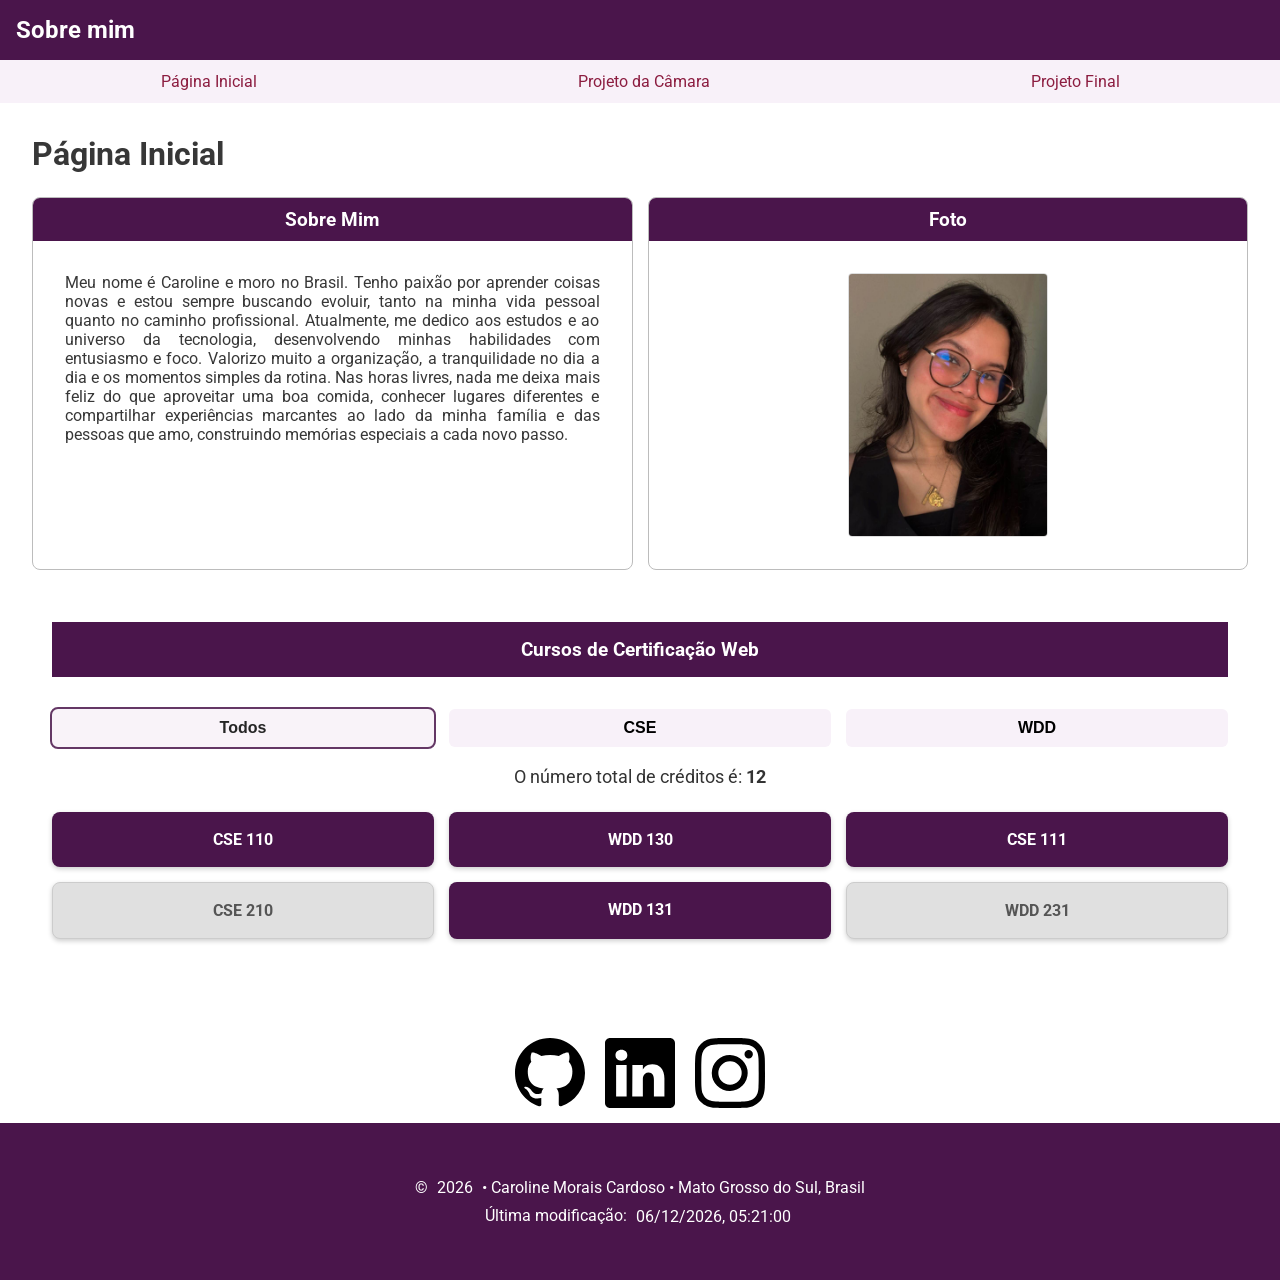
==== index.html @ 6791cdf7 "Atividade 1 - Finalizada" ====
<!DOCTYPE html>
<html lang="pt-BR">

<head>
    <meta charset="UTF-8">
    <meta name="viewport" content="width=device-width, initial-scale=1.0">
    <title>WDD 231 – Caroline Morais Cardoso</title>
    <meta name="description" content="WDD 231 - Caroline Morais Cardoso - Biografia - Minha História">
    <meta name="author" content="Caroline Morais Cardoso">
    <link rel="stylesheet" href="estilos/maior.css">
    <link rel="stylesheet" href="estilos/telaspequenas.css">
    <script src="scripts/datas.js" defer></script>
    <script src="scripts/cursos.js" defer></script>
    <script src="scripts/botao.js" defer></script>
    <link rel="preconnect" href="https://fonts.googleapis.com">
    <link rel="preconnect" href="https://fonts.gstatic.com" crossorigin>
    <link href="https://fonts.googleapis.com/css2?family=Roboto:wght@300;400;700&display=swap" rel="stylesheet">
</head>

<body>
    <header>
        <div class="header-top">
            <h1 class="titulo">Sobre mim</h1>
            <button id="btn-menu" aria-label="Abrir Menu">&#9776;</button>
        </div>
        <nav id="menu-nav">
            <ul class="navigation" id="nav-menu">
                <li><a href="index.html">Página Inicial</a></li>
                <li><a href="#">Projeto da Câmara</a></li>
                <li><a href="#">Projeto Final</a></li>
            </ul>
        </nav>
    </header>

    <main>
        <h2 class="nome">Página Inicial</h2>

        <!-- Seção Sobre Mim + Foto -->
        <div class="content-container">
            <section class="card sobre-mim">
                <h2>Sobre Mim</h2>
                <div class="card-body">
                    <p>
                        Meu nome é Caroline e moro no Brasil. Tenho paixão por aprender coisas novas e estou sempre
                        buscando evoluir, tanto na minha vida pessoal quanto no caminho profissional. Atualmente, me
                        dedico aos estudos e ao universo da tecnologia, desenvolvendo minhas habilidades com entusiasmo
                        e foco. Valorizo muito a organização, a tranquilidade no dia a dia e os momentos simples da
                        rotina. Nas horas livres, nada me deixa mais feliz do que aproveitar uma boa comida, conhecer
                        lugares diferentes e compartilhar experiências marcantes ao lado da minha família e das pessoas
                        que amo, construindo memórias especiais a cada novo passo.
                    </p>
                </div>
            </section>

            <section class="card foto">
                <h2>Foto</h2>
                <div class="card-body foto-body">
                    <img src="imagens/perfil.jpg" alt="Foto de Caroline" class="eu-img">
                </div>
            </section>
        </div>

        <div class="filtro-container">
            <section class="conteudo-card">
                <h2 class="titulo-cursos">Cursos de Certificação Web</h2>
                <div class="grupo-botoes">
                    <button class="btn-filtro ativo" data-assunto="todos">Todos</button>
                    <button class="btn-filtro" data-assunto="CSE">CSE</button>
                    <button class="btn-filtro" data-assunto="WDD">WDD</button>
                </div>

                <p class="total-creditos">
                    O número total de créditos é: <span id="creditos-total">0</span>
                </p>

                <div id="grid-cursos" class="grid-cursos"></div>
            </section>
        </div>

    </main>

    <footer>
        <div class="faixa-redes-sociais">
            <div class="redes-sociais">
                <a href="https://github.com" target="_blank" aria-label="GitHub">
                    <img src="imagens/github.svg" alt="GitHub">
                </a>
                <a href="https://linkedin.com" target="_blank" aria-label="LinkedIn">
                    <img src="imagens/linkedin.svg" alt="LinkedIn">
                </a>
                <a href="https://instagram.com" target="_blank" aria-label="Instagram">
                    <img src="imagens/instagram.svg" alt="Instagram">
                </a>
            </div>
        </div>
        <div class="footer-info">
            <p>&copy; <span id="anoatual"></span> • Caroline Morais Cardoso • Mato Grosso do Sul, Brasil</p>
            <p>Última modificação: <span id="ultimaModificacao"></span></p>
        </div>
    </footer>

</body>

</html>
---- estilos/maior.css ----
:root {
    --cor-principal: #4A154B;
    --cor-secundaria: #8C1D40;
    --cor-fundo-nav: #F8F1F9;
    --cor-texto: rgb(55, 55, 55);
    --cor-branca: #ffffff;
    --cor-borda: rgb(188, 188, 188);
}

* {
    margin: 0;
    padding: 0;
    box-sizing: border-box;
}

body {
    font-family: "Roboto", sans-serif;
    color: var(--cor-texto);
    background-color: var(--cor-branca);
    display: flex;
    flex-direction: column;
    min-height: 100vh;
}

/* ================= HEADER ================= */
header {
    background-color: var(--cor-principal);
}

.header-top {
    display: flex;
    justify-content: space-between;
    align-items: center;
    padding: 0.5rem 1rem;
}

.titulo {
    background-color: var(--cor-principal);
    color: var(--cor-branca);
    font-size: 1.5rem;
    padding: 0.5rem 0;
}

#btn-menu {
    display: none;
    background: none;
    border: none;
    color: var(--cor-branca);
    font-size: 2rem;
    cursor: pointer;
}


nav {
    margin: 0 auto;
}


.navigation {
    list-style: none;
    display: flex;
    flex-wrap: wrap;
    background-color: #F8F1F9;
    align-items: center;
}


.navigation li {
    flex: 1 1 auto;
}


.navigation a {
    display: block;
    color: #8C1D40;
    padding: 0.75rem;
    text-decoration: none;
    text-align: center;
}


.navigation a:hover {
    font-weight: 700;
    text-decoration: underline;
    text-decoration-color: #8C1D40;
}


/* ================= MAIN ================= */
main {
    flex: 1;
    margin: 1rem;
    padding: 1rem;
}

.nome {
    text-align: left;
    padding-bottom: 1.5rem;
    color: var(--cor-texto);
    font-size: 2rem;
}

/* Content Container (Sobre Mim + Foto) */
.content-container {
    display: grid;
    grid-template-columns: 1fr 1fr;
    gap: 15px;
    padding-bottom: 2rem;
}

.card {
    border: 0.5px solid var(--cor-borda);
    border-radius: 8px;
    text-align: center;
    overflow: hidden;
}

.card h2 {
    background-color: var(--cor-principal);
    color: var(--cor-branca);
    text-align: center;
    padding: 10px;
    font-size: 1.2rem;
}

.card-body {
    padding: 2rem;
    text-align: justify;
    font-size: 1rem;
}

.foto-body {
    display: flex;
    justify-content: center;
    align-items: center;
}

.eu-img {
    width: 100%;
    max-width: 200px;
    height: auto;
    border-radius: 4px;
    border: 1px solid rgb(221, 221, 221);
}

/*creditooooooooooooooossss*/

.filtro-container {
    display: grid;
    grid-template-columns: 1fr;
    gap: 15px;
    align-items: start;
    padding-bottom: 2rem;
}

.titulo-cursos {
    background-color: var(--cor-principal);
    color: rgb(255, 255, 255);
    text-align: center;
    padding: 1rem;
    margin-bottom: 2rem;
    font-size: 1.2rem;
}

.cabecalho-card {
    background-color: var(--cor-principal);
    color: rgb(255, 255, 255);
    text-align: center;
    padding: 20px;
}

.conteudo-card {
    padding: 20px;
}

.grupo-botoes {
    display: flex;
    justify-content: center;
    gap: 15px;
    margin-bottom: 20px;
}

.btn-filtro {
    flex: 1;
    background-color: var(--cor-fundo-nav);
    color: rgbvar(--cor-secundaria);
    border: none;
    padding: 10px 0;
    border-radius: 6px;
    font-size: 1rem;
    font-weight: bold;
    cursor: pointer;
    transition: opacity 0.2s ease;
}

.btn-filtro:hover,
.btn-filtro.ativo {
    opacity: 0.85;
    outline: 2px solid var(--cor-principal);
}

.total-creditos {
    text-align: center;
    font-size: 1.1rem;
    margin-bottom: 25px;
    color: rgb(51, 51, 51);
}

#creditos-total {
    font-weight: bold;
}

.grid-cursos {
    display: grid;
    grid-template-columns: repeat(3, 1fr);
    gap: 15px;
}

.card-curso {
    background-color: var(--cor-principal);
    color: rgb(255, 255, 255);
    border-radius: 8px;
    padding: 18px 10px;
    text-align: center;
    font-weight: bold;
    font-size: 1rem;
    box-shadow: 0 2px 5px rgba(0, 0, 0, 0.2);
    transition: transform 0.2s ease;
}

.card-curso:hover {
    transform: translateY(-2px);
}

.card-curso.pendente {
    background-color: rgb(224, 224, 224);
    color: rgb(85, 85, 85);
    border: 1px solid rgb(204, 204, 204);
}

/* ================= FAIXA REDES SOCIAIS (Fundo Branco) ================= */
.faixa-redes-sociais {
    padding: 15px 0;
}

.redes-sociais {
    display: flex;
    justify-content: center;
    align-items: center;
    gap: 20px;
}

.redes-sociais a img {
    width: 70px;
    height: 70px;
    display: block;
}

/* ================= FOOTER (Roxo) ================= */
footer {
    text-align: center;
}

footer p,
footer span {
    color: var(--cor-branca);
    padding: 0.3rem;
}

.footer-info {
    background-color: #4A154B;
    padding: 50px;
    margin: 0;
}
---- estilos/telaspequenas.css ----
@media (max-width: 768px) {

    header {
        background-color: var(--cor-principal);
    }

    .header-container {
        justify-content: space-between;
    }

    .titulo {
        color: rgb(255, 255, 255);
        font-size: 1.2rem;
        font-weight: bold;
    }

    #btn-menu {
        display: inline-block;
        color: var(--cor-branca);
        padding: 2px 10px;
        font-size: 1.8rem;
    }

    nav {
        display: none;
        margin: 0;
    }

    nav.aberto {
        display: block;
    }

    .navigation {
        flex-direction: column;
        align-items: stretch;
    }

    .navigation a {
        text-align: left;
        padding: 0.85rem 1.2rem;
        font-weight: bold;

    }

    .navigation a:hover {
        font-weight: 700;
        text-decoration: none;
        color: #fff;
        background-color: var(--cor-principal);
    }

    /*MAIN*/
    .content-container {
        display: grid;
        grid-template-columns: 1fr;
        gap: 20px;
        padding-bottom: 2rem;
    }

    .card {
        border: 1px solid var(--cor-borda);
        border-radius: 8px;
        background-color: var(--cor-branca);
        overflow: hidden;
    }

    .card h2 {
        background-color: var(--cor-principal);
        color: var(--cor-branca);
        text-align: center;
        padding: 10px;
        font-size: 1.2rem;
    }

    .card-body {
        padding: 1.5rem;
        line-height: 1.6;
    }

    .foto-body {
        padding: 1.5rem;
        display: flex;
        justify-content: center;
    }

    .eu-img {
        width: 100%;
        max-width: 280px;
        height: auto;
        border-radius: 6px;
        border: 1px solid #ddd;
    }
}

@media (max-width: 480px) {
    .grid-cursos {
        grid-template-columns: 1fr;
    }

    .grupo-botoes {
        flex-direction: column;
        gap: 8px;
    }

    .nome {
        font-size: 1.5rem;
    }
}
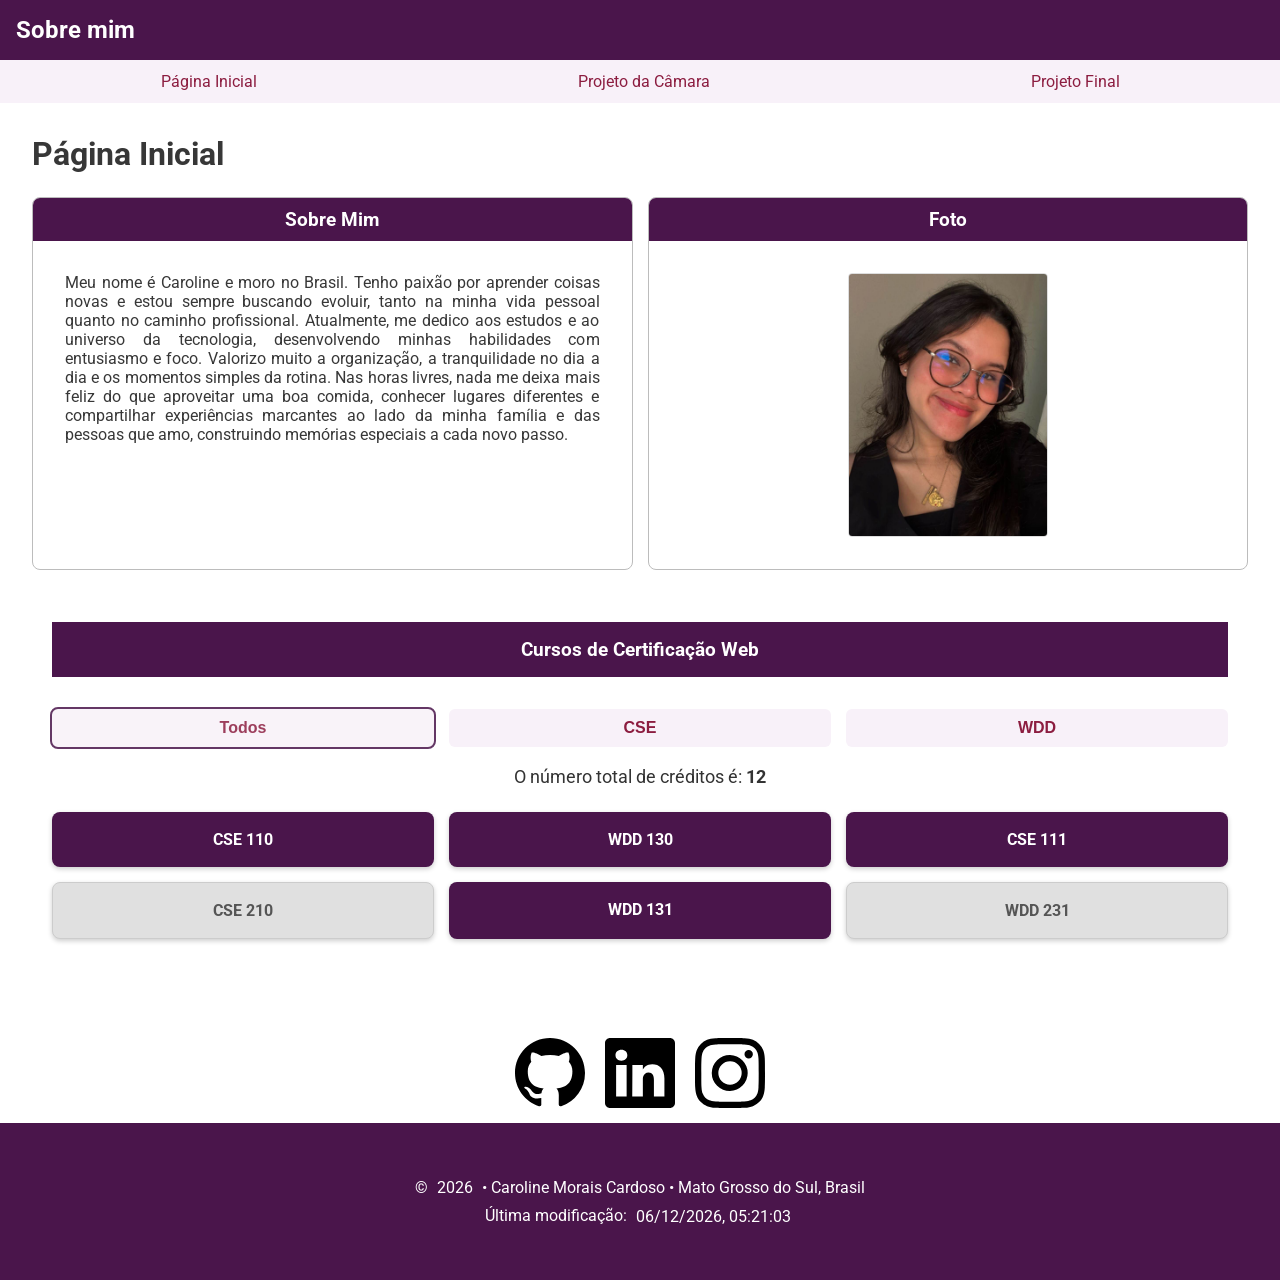
==== commit 15300a5f: "Atividade 1 - Finalizada" ====
--- a/index.html
+++ b/index.html
@@ -5,7 +5,7 @@
     <meta charset="UTF-8">
     <meta name="viewport" content="width=device-width, initial-scale=1.0">
     <title>WDD 231 – Caroline Morais Cardoso</title>
-    <meta name="description" content="WDD 231 - Caroline Morais Cardoso - Biografia - Minha História">
+    <meta name="description" content="WDD 231 - Caroline Morais Cardoso - Biografia - Sobre mim">
     <meta name="author" content="Caroline Morais Cardoso">
     <link rel="stylesheet" href="estilos/maior.css">
     <link rel="stylesheet" href="estilos/telaspequenas.css">
@@ -35,7 +35,6 @@
     <main>
         <h2 class="nome">Página Inicial</h2>
 
-        <!-- Seção Sobre Mim + Foto -->
         <div class="content-container">
             <section class="card sobre-mim">
                 <h2>Sobre Mim</h2>
--- a/estilos/maior.css
+++ b/estilos/maior.css
@@ -22,7 +22,6 @@
     min-height: 100vh;
 }
 
-/* ================= HEADER ================= */
 header {
     background-color: var(--cor-principal);
 }
@@ -86,7 +85,6 @@
 }
 
 
-/* ================= MAIN ================= */
 main {
     flex: 1;
     margin: 1rem;
@@ -100,7 +98,6 @@
     font-size: 2rem;
 }
 
-/* Content Container (Sobre Mim + Foto) */
 .content-container {
     display: grid;
     grid-template-columns: 1fr 1fr;
@@ -143,7 +140,6 @@
     border: 1px solid rgb(221, 221, 221);
 }
 
-/*creditooooooooooooooossss*/
 
 .filtro-container {
     display: grid;
@@ -183,7 +179,7 @@
 .btn-filtro {
     flex: 1;
     background-color: var(--cor-fundo-nav);
-    color: rgbvar(--cor-secundaria);
+    color: var(--cor-secundaria);
     border: none;
     padding: 10px 0;
     border-radius: 6px;
@@ -238,7 +234,6 @@
     border: 1px solid rgb(204, 204, 204);
 }
 
-/* ================= FAIXA REDES SOCIAIS (Fundo Branco) ================= */
 .faixa-redes-sociais {
     padding: 15px 0;
 }
@@ -256,7 +251,6 @@
     display: block;
 }
 
-/* ================= FOOTER (Roxo) ================= */
 footer {
     text-align: center;
 }
